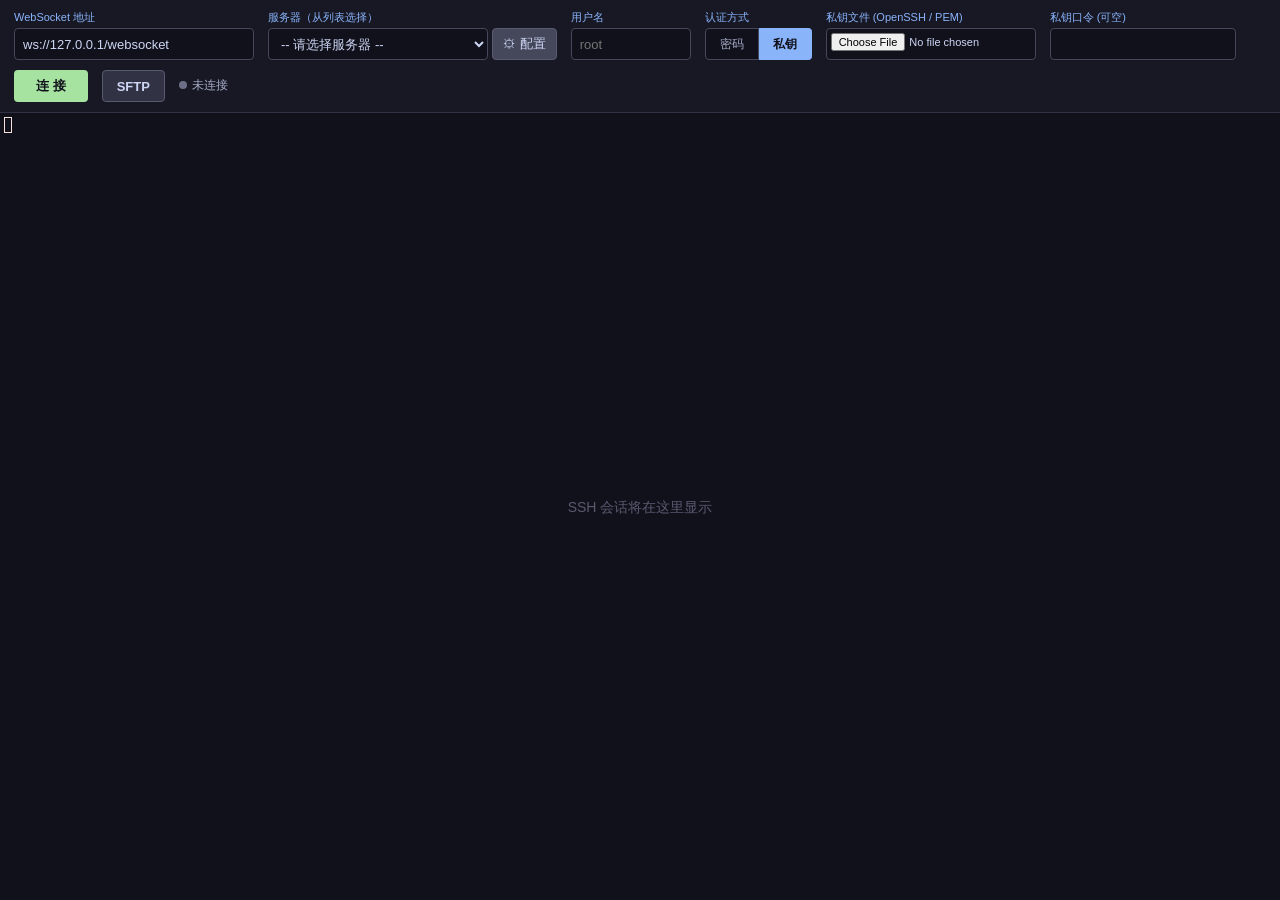
==== public/index.html @ 0f8e8fd8 "完成ssh和sftp页面" ====
<!DOCTYPE html>
<html lang="zh-CN">
<head>
<meta charset="UTF-8">
<meta name="viewport" content="width=device-width, initial-scale=1.0">
<title>WebSSH - 浏览器 SSH 终端 (可配置服务器列表)</title>
<link rel="stylesheet" href="css/xterm.css">
<style>
  * { box-sizing: border-box; margin: 0; padding: 0; }
  html, body { width: 100%; height: 100%; overflow: hidden; }
  body {
    font-family: "Segoe UI", "Microsoft YaHei", sans-serif;
    background: #1e1e2e; color: #cdd6f4; display: flex; flex-direction: column;
  }

  /* ===== 登录栏 ===== */
  #loginbar {
    flex: 0 0 auto; background: #181825; border-bottom: 1px solid #313244;
    padding: 10px 14px; display: flex; flex-wrap: wrap; gap: 10px 14px; align-items: flex-end;
  }
  .field { display: flex; flex-direction: column; gap: 3px; }
  .field label { font-size: 11px; color: #89b4fa; }
  .field input[type=text], .field input[type=password], .field input[type=file], .field select {
    background: #11111b; border: 1px solid #45475a; border-radius: 4px; color: #cdd6f4;
    padding: 6px 8px; font-size: 13px; outline: none; height: 32px;
  }
  .field input:focus, .field select:focus { border-color: #89b4fa; }
  .field input[type=file] { width: 210px; font-size: 11px; padding: 4px; }
  #f-wsurl input { width: 240px; }
  #f-user input { width: 120px; }
  #f-svraddr select { width: 220px; }

  /* 服务器地址行 - 下拉 + 配置按钮 */
  #svraddr-row { display: flex; gap: 4px; align-items: center; }
  #svraddr-row select { flex: 1; }
  #btn-config {
    background: #45475a; border: 1px solid #585b70; color: #cdd6f4; border-radius: 4px;
    height: 32px; padding: 0 10px; font-size: 13px; cursor: pointer; white-space: nowrap;
  }
  #btn-config:hover { background: #585b70; border-color: #89b4fa; }

  /* 认证方式切换 */
  #auth-tabs { display: flex; gap: 0; }
  #auth-tabs button {
    background: #11111b; border: 1px solid #45475a; color: #a6adc8; padding: 6px 14px;
    font-size: 12px; cursor: pointer; height: 32px;
  }
  #auth-tabs button:first-child { border-radius: 4px 0 0 4px; }
  #auth-tabs button:last-child { border-radius: 0 4px 4px 0; border-left: none; }
  #auth-tabs button.active { background: #89b4fa; color: #11111b; border-color: #89b4fa; font-weight: 600; }

  #btn-connect {
    background: #a6e3a1; color: #11111b; border: none; border-radius: 4px; padding: 7px 22px;
    font-size: 13px; font-weight: 600; cursor: pointer; height: 32px;
  }
  #btn-connect:hover { background: #94d890; }
  #btn-connect:disabled { background: #45475a; color: #7f849c; cursor: not-allowed; }
  #btn-connect.disconnect { background: #f38ba8; }
  #btn-connect.disconnect:hover { background: #eb6f92; }

  #btn-sftp {
    background: #313244; border: 1px solid #585b70; color: #cdd6f4; border-radius: 4px;
    padding: 0 14px; font-size: 13px; cursor: pointer; height: 32px; font-weight: 600;
  }
  #btn-sftp:hover { background: #45475a; border-color: #89b4fa; }
  #btn-sftp.active { background: #89b4fa; color: #11111b; border-color: #89b4fa; }

  #status { font-size: 12px; color: #a6adc8; padding-bottom: 8px; }
  #status .dot { display: inline-block; width: 8px; height: 8px; border-radius: 50%; background: #6c7086; margin-right: 5px; }
  #status.connected .dot { background: #a6e3a1; }
  #status.connecting .dot { background: #f9e2af; }
  #status.error .dot { background: #f38ba8; }

  /* ===== 配置弹窗 ===== */
  #config-overlay {
    display: none; position: fixed; top: 0; left: 0; width: 100%; height: 100%;
    background: rgba(0,0,0,0.55); z-index: 1000; align-items: center; justify-content: center;
  }
  #config-overlay.show { display: flex; }
  #config-panel {
    background: #1e1e2e; border: 1px solid #45475a; border-radius: 10px;
    width: 640px; max-width: 94vw; max-height: 86vh; display: flex; flex-direction: column;
    box-shadow: 0 8px 40px rgba(0,0,0,0.6);
  }
  #config-header {
    padding: 14px 20px; border-bottom: 1px solid #313244; display: flex;
    align-items: center; justify-content: space-between;
  }
  #config-header h2 { font-size: 16px; color: #89b4fa; font-weight: 600; }
  #config-close {
    background: none; border: none; color: #a6adc8; font-size: 22px; cursor: pointer;
    line-height: 1; padding: 0 4px;
  }
  #config-close:hover { color: #f38ba8; }

  #config-body { padding: 16px 20px; overflow-y: auto; flex: 1; }
  #config-body .hint { font-size: 12px; color: #7f849c; margin-bottom: 12px; line-height: 1.7; }

  /* 服务器条目列表 */
  #srv-list { display: flex; flex-direction: column; gap: 8px; margin-bottom: 16px; }
  .srv-item {
    display: flex; gap: 8px; align-items: center; background: #181825;
    border: 1px solid #313244; border-radius: 6px; padding: 8px 10px;
  }
  .srv-item input {
    background: #11111b; border: 1px solid #45475a; border-radius: 4px; color: #cdd6f4;
    padding: 6px 8px; font-size: 13px; outline: none; height: 32px;
  }
  .srv-item input:focus { border-color: #89b4fa; }
  .srv-item .srv-name { width: 140px; flex: 0 0 140px; }
  .srv-item .srv-addr { flex: 1; min-width: 120px; }
  .srv-item .srv-user { width: 110px; flex: 0 0 110px; }
  .srv-item .srv-del {
    background: #432d3b; border: 1px solid #f38ba8; color: #f38ba8; border-radius: 4px;
    height: 32px; width: 36px; font-size: 16px; cursor: pointer; flex: 0 0 36px;
  }
  .srv-item .srv-del:hover { background: #f38ba8; color: #11111b; }
  .srv-item .srv-label { font-size: 10px; color: #6c7086; text-align: center; }

  #btn-add-srv {
    background: #313244; border: 1px dashed #585b70; color: #a6adc8; border-radius: 6px;
    padding: 9px; font-size: 13px; cursor: pointer; width: 100%; margin-bottom: 16px;
  }
  #btn-add-srv:hover { background: #45475a; color: #cdd6f4; border-color: #89b4fa; }

  #config-footer {
    padding: 14px 20px; border-top: 1px solid #313244; display: flex;
    gap: 10px; justify-content: flex-end;
  }
  #config-footer button {
    border: none; border-radius: 4px; padding: 8px 22px; font-size: 13px;
    font-weight: 600; cursor: pointer;
  }
  #btn-save-config { background: #a6e3a1; color: #11111b; }
  #btn-save-config:hover { background: #94d890; }
  #btn-cancel-config { background: #45475a; color: #cdd6f4; }
  #btn-cancel-config:hover { background: #585b70; }

  /* ===== 主机密钥确认条 ===== */
  #hostkey-bar {
    flex: 0 0 auto; display: none; background: #432d3b; border-bottom: 1px solid #f38ba8;
    padding: 8px 14px; font-size: 12px; align-items: center; gap: 14px; flex-wrap: wrap;
  }
  #hostkey-bar .hk-text { line-height: 1.7; }
  #hostkey-bar .hk-fp { font-family: Consolas, monospace; color: #f9e2af; word-break: break-all; }
  #hostkey-bar button {
    border: none; border-radius: 4px; padding: 6px 16px; font-size: 12px; cursor: pointer; font-weight: 600;
  }
  #btn-hk-trust { background: #a6e3a1; color: #11111b; }
  #btn-hk-reject { background: #f38ba8; color: #11111b; }
  #hk-save { display: flex; align-items: center; gap: 4px; cursor: pointer; }

  /* ===== 终端 ===== */
  #main-area { flex: 1 1 auto; min-height: 0; display: flex; overflow: hidden; }
  #sftp-panel {
    display: none; flex: 0 0 25%; min-width: 240px; max-width: 80%;
    background: #11111b; border-right: 1px solid #313244;
  }
  #sftp-panel iframe { width: 100%; height: 100%; border: none; }
  #sftp-splitter {
    display: none; flex: 0 0 5px; background: #313244; cursor: col-resize;
    user-select: none; -webkit-user-select: none;
  }
  #sftp-splitter:hover, #sftp-splitter.dragging { background: #89b4fa; }
  #terminal-wrap { flex: 1 1 auto; min-height: 0; padding: 4px; background: #11111b; overflow: hidden; position: relative; }
  #terminal { width: 100%; height: 100%; }
  #tip {
    position: absolute; top: 50%; left: 50%; transform: translate(-50%,-50%);
    color: #585b70; font-size: 14px; pointer-events: none; text-align: center; line-height: 2;
  }
</style>
</head>
<body>

<div id="loginbar">
  <div class="field" id="f-wsurl">
    <label>WebSocket 地址</label>
    <input type="text" id="wsurl" value="ws://127.0.0.1/websocket" spellcheck="false" autocomplete="off">
  </div>
  <div class="field" id="f-svraddr">
    <label>服务器（从列表选择）</label>
    <div id="svraddr-row">
      <select id="svraddr">
        <option value="">-- 请先在配置中管理服务器 --</option>
      </select>
      <button id="btn-config" type="button" title="管理服务器列表">⚙ 配置</button>
    </div>
  </div>

  <div class="field" id="f-user">
    <label>用户名</label>
    <input type="text" id="username" spellcheck="false" autocomplete="off" placeholder="root">
  </div>

  <div class="field">
    <label>认证方式</label>
    <div id="auth-tabs">
      <button id="tab-password" type="button">密码</button>
      <button id="tab-key" class="active" type="button">私钥</button>
    </div>
  </div>

  <div class="field" id="f-password" style="display:none">
    <label>密码</label>
    <input type="password" id="password" autocomplete="current-password" placeholder="使用密码管理器自动填充">
  </div>

  <div class="field" id="f-keyfile">
    <label>私钥文件 (OpenSSH / PEM)</label>
    <input type="file" id="keyfile">
  </div>
  <div class="field" id="f-keypass">
    <label>私钥口令 (可空)</label>
    <input type="password" id="keypassphrase" autocomplete="off">
  </div>

  <button id="btn-connect" type="button">连 接</button>
  <button id="btn-sftp" type="button" title="切换 SFTP 文件管理器">SFTP</button>
  <div id="status"><span class="dot"></span><span id="status-text">未连接</span></div>
</div>

<!-- ============ 配置弹窗 ============ -->
<div id="config-overlay">
  <div id="config-panel">
    <div id="config-header">
      <h2>⚙ 服务器配置管理</h2>
      <button id="config-close" type="button">&times;</button>
    </div>
    <div id="config-body">
      <div class="hint">
        在此添加/编辑服务器。每行需要填写：<b>名称</b>（下拉列表中显示）、<b>地址</b>（host:port 或 host）、<b>用户名</b>（可选，选中该服务器时自动填充）。<br>
        配置将自动保存在浏览器本地（localStorage），下次打开页面时依然存在。
      </div>
      <div id="srv-list"></div>
      <button id="btn-add-srv" type="button">＋ 添加服务器</button>
    </div>
    <div id="config-footer">
      <button id="btn-cancel-config" type="button">取消</button>
      <button id="btn-save-config" type="button">保存配置</button>
    </div>
  </div>
</div>

<div id="hostkey-bar">
  <div class="hk-text">
    <div id="hk-title">首次连接，请核对服务器主机密钥指纹：</div>
    <div>算法：<b id="hk-type"></b></div>
    <div class="hk-fp" id="hk-fp"></div>
  </div>
  <label id="hk-save"><input type="checkbox" id="hk-remember" checked> 信任并保存到本机</label>
  <button id="btn-hk-trust" type="button">信任并连接</button>
  <button id="btn-hk-reject" type="button">拒绝</button>
</div>

<div id="main-area">
  <div id="sftp-panel">
    <iframe id="sftp-frame"></iframe>
  </div>
  <div id="sftp-splitter"></div>
  <div id="terminal-wrap">
    <div id="terminal"></div>
    <div id="tip">
      SSH 会话将在这里显示<br>
    </div>
  </div>
</div>

<script src="lib/xterm.min.js"></script>
<script src="lib/xterm-addon-fit.min.js"></script>
<script src="lib/ssh/ssh-util.js"></script>
<script src="lib/ssh/ssh-crypto.js"></script>
<script src="lib/ssh/ssh-keys.js"></script>
<script src="lib/ssh/ssh-client.js"></script>
<script src="lib/ssh/sftp-client.js"></script>
<script src="lib/ssh/app.js"></script>
</body>
</html>
---- public/css/xterm.css ----
/**
 * Copyright (c) 2014 The xterm.js authors. All rights reserved.
 * Copyright (c) 2012-2013, Christopher Jeffrey (MIT License)
 * https://github.com/chjj/term.js
 * @license MIT
 *
 * Permission is hereby granted, free of charge, to any person obtaining a copy
 * of this software and associated documentation files (the "Software"), to deal
 * in the Software without restriction, including without limitation the rights
 * to use, copy, modify, merge, publish, distribute, sublicense, and/or sell
 * copies of the Software, and to permit persons to whom the Software is
 * furnished to do so, subject to the following conditions:
 *
 * The above copyright notice and this permission notice shall be included in
 * all copies or substantial portions of the Software.
 *
 * THE SOFTWARE IS PROVIDED "AS IS", WITHOUT WARRANTY OF ANY KIND, EXPRESS OR
 * IMPLIED, INCLUDING BUT NOT LIMITED TO THE WARRANTIES OF MERCHANTABILITY,
 * FITNESS FOR A PARTICULAR PURPOSE AND NONINFRINGEMENT. IN NO EVENT SHALL THE
 * AUTHORS OR COPYRIGHT HOLDERS BE LIABLE FOR ANY CLAIM, DAMAGES OR OTHER
 * LIABILITY, WHETHER IN AN ACTION OF CONTRACT, TORT OR OTHERWISE, ARISING FROM,
 * OUT OF OR IN CONNECTION WITH THE SOFTWARE OR THE USE OR OTHER DEALINGS IN
 * THE SOFTWARE.
 *
 * Originally forked from (with the author's permission):
 *   Fabrice Bellard's javascript vt100 for jslinux:
 *   http://bellard.org/jslinux/
 *   Copyright (c) 2011 Fabrice Bellard
 *   The original design remains. The terminal itself
 *   has been extended to include xterm CSI codes, among
 *   other features.
 */

/**
 *  Default styles for xterm.js
 */

.xterm {
    cursor: text;
    position: relative;
    user-select: none;
    -ms-user-select: none;
    -webkit-user-select: none;
}

.xterm.focus,
.xterm:focus {
    outline: none;
}

.xterm .xterm-helpers {
    position: absolute;
    top: 0;
    /**
     * The z-index of the helpers must be higher than the canvases in order for
     * IMEs to appear on top.
     */
    z-index: 5;
}

.xterm .xterm-helper-textarea {
    padding: 0;
    border: 0;
    margin: 0;
    /* Move textarea out of the screen to the far left, so that the cursor is not visible */
    position: absolute;
    opacity: 0;
    left: -9999em;
    top: 0;
    width: 0;
    height: 0;
    z-index: -5;
    /** Prevent wrapping so the IME appears against the textarea at the correct position */
    white-space: nowrap;
    overflow: hidden;
    resize: none;
}

.xterm .composition-view {
    /* TODO: Composition position got messed up somewhere */
    background: #000;
    color: #FFF;
    display: none;
    position: absolute;
    white-space: nowrap;
    z-index: 1;
}

.xterm .composition-view.active {
    display: block;
}

.xterm .xterm-viewport {
    /* On OS X this is required in order for the scroll bar to appear fully opaque */
    background-color: #000;
    overflow-y: scroll;
    cursor: default;
    position: absolute;
    right: 0;
    left: 0;
    top: 0;
    bottom: 0;
}

.xterm .xterm-screen {
    position: relative;
}

.xterm .xterm-screen canvas {
    position: absolute;
    left: 0;
    top: 0;
}

.xterm .xterm-scroll-area {
    visibility: hidden;
}

.xterm-char-measure-element {
    display: inline-block;
    visibility: hidden;
    position: absolute;
    top: 0;
    left: -9999em;
    line-height: normal;
}

.xterm.enable-mouse-events {
    /* When mouse events are enabled (eg. tmux), revert to the standard pointer cursor */
    cursor: default;
}

.xterm.xterm-cursor-pointer,
.xterm .xterm-cursor-pointer {
    cursor: pointer;
}

.xterm.column-select.focus {
    /* Column selection mode */
    cursor: crosshair;
}

.xterm .xterm-accessibility,
.xterm .xterm-message {
    position: absolute;
    left: 0;
    top: 0;
    bottom: 0;
    right: 0;
    z-index: 10;
    color: transparent;
    pointer-events: none;
}

.xterm .live-region {
    position: absolute;
    left: -9999px;
    width: 1px;
    height: 1px;
    overflow: hidden;
}

.xterm-dim {
    /* Dim should not apply to background, so the opacity of the foreground color is applied
     * explicitly in the generated class and reset to 1 here */
    opacity: 1 !important;
}

.xterm-underline-1 { text-decoration: underline; }
.xterm-underline-2 { text-decoration: double underline; }
.xterm-underline-3 { text-decoration: wavy underline; }
.xterm-underline-4 { text-decoration: dotted underline; }
.xterm-underline-5 { text-decoration: dashed underline; }

.xterm-overline {
    text-decoration: overline;
}

.xterm-overline.xterm-underline-1 { text-decoration: overline underline; }
.xterm-overline.xterm-underline-2 { text-decoration: overline double underline; }
.xterm-overline.xterm-underline-3 { text-decoration: overline wavy underline; }
.xterm-overline.xterm-underline-4 { text-decoration: overline dotted underline; }
.xterm-overline.xterm-underline-5 { text-decoration: overline dashed underline; }

.xterm-strikethrough {
    text-decoration: line-through;
}

.xterm-screen .xterm-decoration-container .xterm-decoration {
	z-index: 6;
	position: absolute;
}

.xterm-screen .xterm-decoration-container .xterm-decoration.xterm-decoration-top-layer {
	z-index: 7;
}

.xterm-decoration-overview-ruler {
    z-index: 8;
    position: absolute;
    top: 0;
    right: 0;
    pointer-events: none;
}

.xterm-decoration-top {
    z-index: 2;
    position: relative;
}
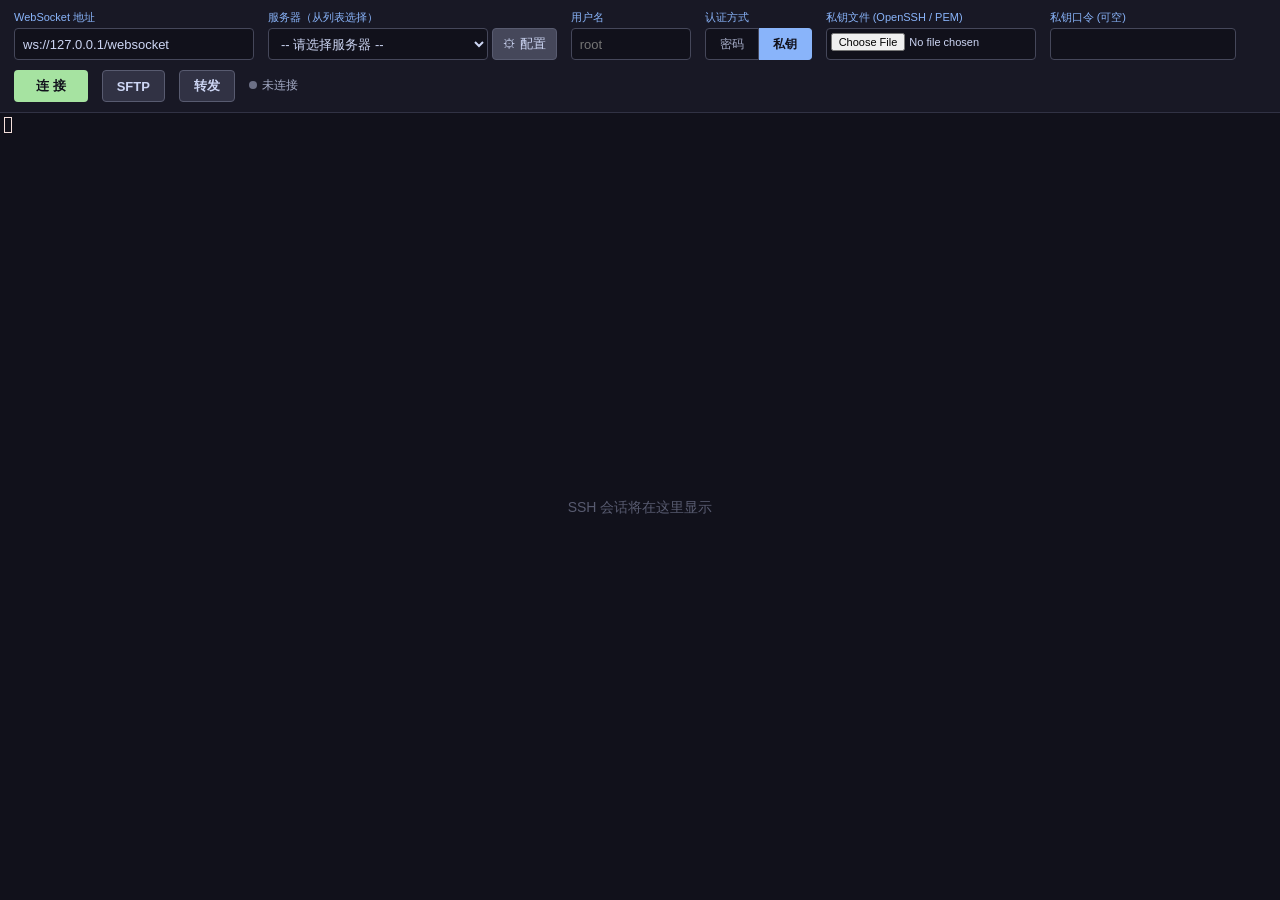
==== commit 069e2d30: "新增端口转发功能" ====
--- a/public/index.html
+++ b/public/index.html
@@ -65,6 +65,13 @@
   #btn-sftp:hover { background: #45475a; border-color: #89b4fa; }
   #btn-sftp.active { background: #89b4fa; color: #11111b; border-color: #89b4fa; }
 
+  #btn-fwd {
+    background: #313244; border: 1px solid #585b70; color: #cdd6f4; border-radius: 4px;
+    padding: 0 14px; font-size: 13px; cursor: pointer; height: 32px; font-weight: 600;
+  }
+  #btn-fwd:hover { background: #45475a; border-color: #f9e2af; }
+  #btn-fwd.active { background: #f9e2af; color: #11111b; border-color: #f9e2af; }
+
   #status { font-size: 12px; color: #a6adc8; padding-bottom: 8px; }
   #status .dot { display: inline-block; width: 8px; height: 8px; border-radius: 50%; background: #6c7086; margin-right: 5px; }
   #status.connected .dot { background: #a6e3a1; }
@@ -152,11 +159,20 @@
 
   /* ===== 终端 ===== */
   #main-area { flex: 1 1 auto; min-height: 0; display: flex; overflow: hidden; }
+  #left-col {
+    display: none; flex: 0 0 25%; min-width: 240px; max-width: 80%;
+    flex-direction: column; background: #11111b; border-right: 1px solid #313244;
+  }
   #sftp-panel {
-    display: none; flex: 0 0 25%; min-width: 240px; max-width: 80%;
-    background: #11111b; border-right: 1px solid #313244;
-  }
+    flex: 1 1 50%; min-height: 0; background: #11111b;
+  }
+  #sftp-panel.hidden { display: none; }
   #sftp-panel iframe { width: 100%; height: 100%; border: none; }
+  #fwd-panel {
+    flex: 1 1 50%; min-height: 0; background: #11111b; border-top: 1px solid #313244;
+  }
+  #fwd-panel.hidden { display: none; }
+  #fwd-panel iframe { width: 100%; height: 100%; border: none; }
   #sftp-splitter {
     display: none; flex: 0 0 5px; background: #313244; cursor: col-resize;
     user-select: none; -webkit-user-select: none;
@@ -192,7 +208,7 @@
     <input type="text" id="username" spellcheck="false" autocomplete="off" placeholder="root">
   </div>
 
-  <div class="field">
+  <div class="field" id="f-auth-mode">
     <label>认证方式</label>
     <div id="auth-tabs">
       <button id="tab-password" type="button">密码</button>
@@ -216,6 +232,7 @@
 
   <button id="btn-connect" type="button">连 接</button>
   <button id="btn-sftp" type="button" title="切换 SFTP 文件管理器">SFTP</button>
+  <button id="btn-fwd" type="button" title="切换端口转发测试面板">转发</button>
   <div id="status"><span class="dot"></span><span id="status-text">未连接</span></div>
 </div>
 
@@ -253,8 +270,13 @@
 </div>
 
 <div id="main-area">
-  <div id="sftp-panel">
-    <iframe id="sftp-frame"></iframe>
+  <div id="left-col">
+    <div id="sftp-panel" class="hidden">
+      <iframe id="sftp-frame"></iframe>
+    </div>
+    <div id="fwd-panel" class="hidden">
+      <iframe id="fwd-frame"></iframe>
+    </div>
   </div>
   <div id="sftp-splitter"></div>
   <div id="terminal-wrap">
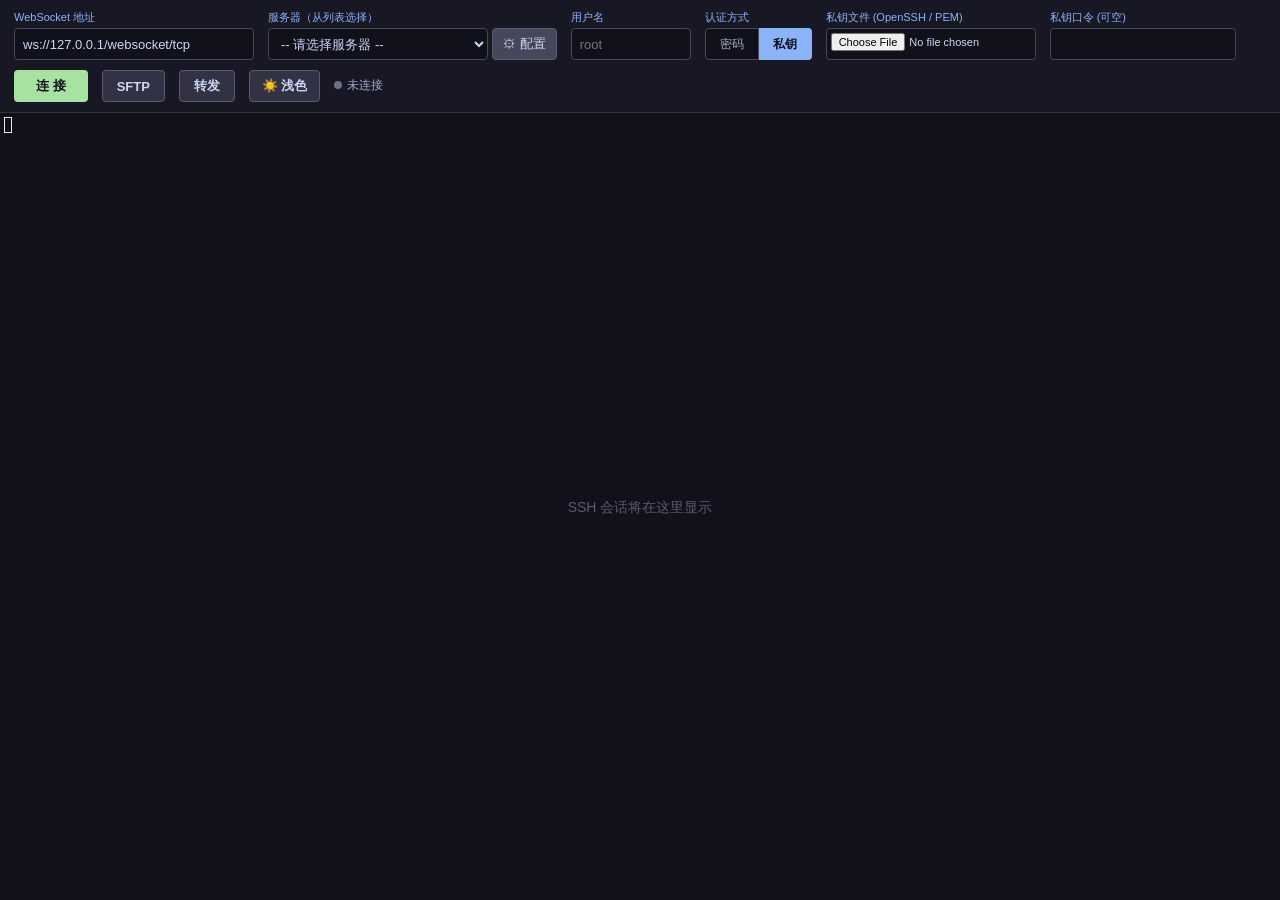
==== commit e6ea2bd2: "feat(webssh): 支持深浅主题切换并优化右侧面板与断开清屏 新增 css/theme.css（浅色采用 Catppuccin Latte 配色），通过  html[data-theme="l" ====
--- a/public/index.html
+++ b/public/index.html
@@ -5,6 +5,7 @@
 <meta name="viewport" content="width=device-width, initial-scale=1.0">
 <title>WebSSH - 浏览器 SSH 终端 (可配置服务器列表)</title>
 <link rel="stylesheet" href="css/xterm.css">
+<link rel="stylesheet" href="css/theme.css">
 <style>
   * { box-sizing: border-box; margin: 0; padding: 0; }
   html, body { width: 100%; height: 100%; overflow: hidden; }
@@ -49,6 +50,12 @@
   #auth-tabs button:last-child { border-radius: 0 4px 4px 0; border-left: none; }
   #auth-tabs button.active { background: #89b4fa; color: #11111b; border-color: #89b4fa; font-weight: 600; }
 
+  .cfg-io-btn {
+    background: #45475a; border: none; border-radius: 4px; padding: 8px 16px;
+    font-size: 13px; font-weight: 600; cursor: pointer; color: #cdd6f4;
+  }
+  .cfg-io-btn:hover { background: #585b70; }
+
   #btn-connect {
     background: #a6e3a1; color: #11111b; border: none; border-radius: 4px; padding: 7px 22px;
     font-size: 13px; font-weight: 600; cursor: pointer; height: 32px;
@@ -71,6 +78,12 @@
   }
   #btn-fwd:hover { background: #45475a; border-color: #f9e2af; }
   #btn-fwd.active { background: #f9e2af; color: #11111b; border-color: #f9e2af; }
+
+  #btn-theme {
+    background: #313244; border: 1px solid #585b70; color: #cdd6f4; border-radius: 4px;
+    padding: 0 12px; font-size: 13px; cursor: pointer; height: 32px; font-weight: 600;
+  }
+  #btn-theme:hover { background: #45475a; border-color: #89b4fa; }
 
   #status { font-size: 12px; color: #a6adc8; padding-bottom: 8px; }
   #status .dot { display: inline-block; width: 8px; height: 8px; border-radius: 50%; background: #6c7086; margin-right: 5px; }
@@ -159,9 +172,9 @@
 
   /* ===== 终端 ===== */
   #main-area { flex: 1 1 auto; min-height: 0; display: flex; overflow: hidden; }
-  #left-col {
-    display: none; flex: 0 0 25%; min-width: 240px; max-width: 80%;
-    flex-direction: column; background: #11111b; border-right: 1px solid #313244;
+  #right-col {
+    display: none; flex: 0 0 50%; min-width: 240px; max-width: 80%;
+    flex-direction: column; background: #11111b; border-left: 1px solid #313244;
   }
   #sftp-panel {
     flex: 1 1 50%; min-height: 0; background: #11111b;
@@ -174,10 +187,17 @@
   #fwd-panel.hidden { display: none; }
   #fwd-panel iframe { width: 100%; height: 100%; border: none; }
   #sftp-splitter {
-    display: none; flex: 0 0 5px; background: #313244; cursor: col-resize;
-    user-select: none; -webkit-user-select: none;
+    display: none; flex: 0 0 6px; background: #313244; cursor: col-resize;
+    user-select: none; -webkit-user-select: none; position: relative; z-index: 5;
+    touch-action: none;
+  }
+  #sftp-splitter::before {
+    content: ''; position: absolute; top: 0; bottom: 0; left: -4px; right: -4px;
   }
   #sftp-splitter:hover, #sftp-splitter.dragging { background: #89b4fa; }
+  /* 拖拽期间禁用 iframe 指针事件，防止 iframe 吞掉 pointermove/pointerup */
+  body.col-resizing { cursor: col-resize; user-select: none; -webkit-user-select: none; }
+  body.col-resizing iframe { pointer-events: none; }
   #terminal-wrap { flex: 1 1 auto; min-height: 0; padding: 4px; background: #11111b; overflow: hidden; position: relative; }
   #terminal { width: 100%; height: 100%; }
   #tip {
@@ -191,7 +211,7 @@
 <div id="loginbar">
   <div class="field" id="f-wsurl">
     <label>WebSocket 地址</label>
-    <input type="text" id="wsurl" value="ws://127.0.0.1/websocket" spellcheck="false" autocomplete="off">
+    <input type="text" id="wsurl" value="ws://127.0.0.1/websocket/tcp" spellcheck="false" autocomplete="off">
   </div>
   <div class="field" id="f-svraddr">
     <label>服务器（从列表选择）</label>
@@ -233,6 +253,7 @@
   <button id="btn-connect" type="button">连 接</button>
   <button id="btn-sftp" type="button" title="切换 SFTP 文件管理器">SFTP</button>
   <button id="btn-fwd" type="button" title="切换端口转发测试面板">转发</button>
+  <button id="btn-theme" type="button" title="切换到浅色模式">☀️ 浅色</button>
   <div id="status"><span class="dot"></span><span id="status-text">未连接</span></div>
 </div>
 
@@ -252,6 +273,10 @@
       <button id="btn-add-srv" type="button">＋ 添加服务器</button>
     </div>
     <div id="config-footer">
+      <button id="btn-import" class="cfg-io-btn" type="button" title="从 JSON 文件导入配置">导入</button>
+      <button id="btn-export" class="cfg-io-btn" type="button" title="导出配置为 JSON 文件">导出</button>
+      <input type="file" id="import-file" accept=".json,application/json" style="display:none">
+      <div style="flex:1"></div>
       <button id="btn-cancel-config" type="button">取消</button>
       <button id="btn-save-config" type="button">保存配置</button>
     </div>
@@ -270,19 +295,19 @@
 </div>
 
 <div id="main-area">
-  <div id="left-col">
-    <div id="sftp-panel" class="hidden">
-      <iframe id="sftp-frame"></iframe>
-    </div>
-    <div id="fwd-panel" class="hidden">
-      <iframe id="fwd-frame"></iframe>
-    </div>
-  </div>
-  <div id="sftp-splitter"></div>
   <div id="terminal-wrap">
     <div id="terminal"></div>
     <div id="tip">
       SSH 会话将在这里显示<br>
+    </div>
+  </div>
+  <div id="sftp-splitter"></div>
+  <div id="right-col">
+    <div id="sftp-panel" class="hidden">
+      <iframe id="sftp-frame"></iframe>
+    </div>
+    <div id="fwd-panel" class="hidden">
+      <iframe id="fwd-frame"></iframe>
     </div>
   </div>
 </div>
--- a/public/css/theme.css
+++ b/public/css/theme.css
@@ -0,0 +1,115 @@
+/*!
+ * theme.css - 深色/浅色主题（浅色采用 Catppuccin Latte 配色）
+ * 由 html[data-theme="light"] 覆盖各页面原有硬编码颜色
+ */
+
+/* ================= 主页面 index.html ================= */
+html[data-theme="light"] body { background: #eff1f5; color: #4c4f69; }
+html[data-theme="light"] #loginbar { background: #e6e9ef; border-bottom-color: #bcc0cc; }
+html[data-theme="light"] .field label { color: #1e66f5; }
+html[data-theme="light"] .field input[type=text],
+html[data-theme="light"] .field input[type=password],
+html[data-theme="light"] .field input[type=file],
+html[data-theme="light"] .field select { background: #ffffff; border-color: #bcc0cc; color: #4c4f69; }
+html[data-theme="light"] #btn-config,
+html[data-theme="light"] .cfg-io-btn { background: #ccd0da; border-color: #bcc0cc; color: #4c4f69; }
+html[data-theme="light"] #btn-config:hover,
+html[data-theme="light"] .cfg-io-btn:hover { background: #bcc0cc; border-color: #1e66f5; }
+html[data-theme="light"] #auth-tabs button { background: #ffffff; border-color: #bcc0cc; color: #6c6f85; }
+html[data-theme="light"] #auth-tabs button.active { background: #1e66f5; color: #ffffff; border-color: #1e66f5; }
+html[data-theme="light"] #btn-sftp,
+html[data-theme="light"] #btn-fwd,
+html[data-theme="light"] #btn-theme { background: #ccd0da; border-color: #bcc0cc; color: #4c4f69; }
+html[data-theme="light"] #btn-sftp:hover,
+html[data-theme="light"] #btn-fwd:hover,
+html[data-theme="light"] #btn-theme:hover { background: #bcc0cc; border-color: #1e66f5; }
+html[data-theme="light"] #btn-sftp.active { background: #1e66f5; color: #ffffff; border-color: #1e66f5; }
+html[data-theme="light"] #btn-fwd.active { background: #df8e1d; color: #ffffff; border-color: #df8e1d; }
+html[data-theme="light"] #btn-connect { background: #40a02b; color: #ffffff; }
+html[data-theme="light"] #btn-connect:hover { background: #347f22; }
+html[data-theme="light"] #btn-connect.disconnect { background: #d20f39; color: #ffffff; }
+html[data-theme="light"] #btn-connect.disconnect:hover { background: #b30d31; }
+html[data-theme="light"] #btn-connect:disabled { background: #ccd0da; color: #9ca0b0; }
+html[data-theme="light"] #status { color: #6c6f85; }
+html[data-theme="light"] #status .dot { background: #9ca0b0; }
+html[data-theme="light"] #config-overlay { background: rgba(76,79,105,0.45); }
+html[data-theme="light"] #config-panel { background: #eff1f5; border-color: #bcc0cc; box-shadow: 0 8px 40px rgba(76,79,105,0.25); }
+html[data-theme="light"] #config-header { border-bottom-color: #ccd0da; }
+html[data-theme="light"] #config-header h2 { color: #1e66f5; }
+html[data-theme="light"] #config-close { color: #6c6f85; }
+html[data-theme="light"] #config-body .hint { color: #8c8fa1; }
+html[data-theme="light"] .srv-item { background: #e6e9ef; border-color: #ccd0da; }
+html[data-theme="light"] .srv-item input { background: #ffffff; border-color: #bcc0cc; color: #4c4f69; }
+html[data-theme="light"] .srv-item .srv-label { color: #9ca0b0; }
+html[data-theme="light"] .srv-item .srv-del { background: #fbdae0; border-color: #d20f39; color: #d20f39; }
+html[data-theme="light"] #btn-add-srv { background: #e6e9ef; border-color: #bcc0cc; color: #6c6f85; }
+html[data-theme="light"] #config-footer { border-top-color: #ccd0da; }
+html[data-theme="light"] #btn-cancel-config { background: #ccd0da; color: #4c4f69; }
+html[data-theme="light"] #btn-save-config { background: #40a02b; color: #ffffff; }
+html[data-theme="light"] #hostkey-bar { background: #fbdae0; border-bottom-color: #d20f39; color: #4c4f69; }
+html[data-theme="light"] #hostkey-bar .hk-fp { color: #df8e1d; }
+html[data-theme="light"] #btn-hk-trust { background: #40a02b; color: #ffffff; }
+html[data-theme="light"] #btn-hk-reject { background: #d20f39; color: #ffffff; }
+html[data-theme="light"] #right-col { background: #eff1f5; border-left-color: #bcc0cc; }
+html[data-theme="light"] #sftp-panel,
+html[data-theme="light"] #fwd-panel { background: #eff1f5; }
+html[data-theme="light"] #fwd-panel { border-top-color: #bcc0cc; }
+html[data-theme="light"] #sftp-splitter { background: #ccd0da; }
+html[data-theme="light"] #sftp-splitter:hover,
+html[data-theme="light"] #sftp-splitter.dragging { background: #1e66f5; }
+html[data-theme="light"] #terminal-wrap { background: #eff1f5; }
+html[data-theme="light"] #tip { color: #9ca0b0; }
+
+/* ================= SFTP 页 sftp.html ================= */
+html[data-theme="light"] body { background: #eff1f5; color: #4c4f69; }
+html[data-theme="light"] #toolbar { background: #e6e9ef; border-bottom-color: #bcc0cc; }
+html[data-theme="light"] #toolbar button { background: #ccd0da; border-color: #bcc0cc; color: #4c4f69; }
+html[data-theme="light"] #toolbar button:hover { background: #bcc0cc; border-color: #1e66f5; }
+html[data-theme="light"] #toolbar .sep { background: #ccd0da; }
+html[data-theme="light"] #pathbar { background: #ffffff; border-color: #bcc0cc; }
+html[data-theme="light"] #pathbar input { color: #4c4f69; }
+html[data-theme="light"] #pathbar button { color: #1e66f5; }
+html[data-theme="light"] #filelist-wrap { background: #eff1f5; }
+html[data-theme="light"] #filelist th { background: #e6e9ef; border-bottom-color: #bcc0cc; color: #1e66f5; }
+html[data-theme="light"] #filelist td { border-bottom-color: rgba(172,176,190,0.4); }
+html[data-theme="light"] #filelist tr:hover { background: rgba(30,102,245,0.06); }
+html[data-theme="light"] #filelist tr.selected { background: rgba(30,102,245,0.16); }
+html[data-theme="light"] #filelist td.size { color: #6c6f85; }
+html[data-theme="light"] #filelist td.date { color: #8c8fa1; }
+html[data-theme="light"] .icon-dir { color: #df8e1d; }
+html[data-theme="light"] .icon-file { color: #1e66f5; }
+html[data-theme="light"] .icon-link { color: #ea76cb; }
+html[data-theme="light"] #filelist-wrap.dragover { background: rgba(30,102,245,0.08); outline-color: #1e66f5; }
+html[data-theme="light"] #statusbar { background: #e6e9ef; border-top-color: #bcc0cc; color: #8c8fa1; }
+html[data-theme="light"] #statusbar .count { color: #1e66f5; }
+html[data-theme="light"] #progress-overlay { background: #ffffff; border-color: #bcc0cc; }
+html[data-theme="light"] .prog-item .bar { background: #ccd0da; }
+html[data-theme="light"] .prog-item .pct { color: #6c6f85; }
+html[data-theme="light"] #empty-state { color: #9ca0b0; }
+
+/* ================= 端口转发页 portforward.html ================= */
+html[data-theme="light"] body { background: #eff1f5; color: #4c4f69; }
+html[data-theme="light"] #mode-bar { background: #e6e9ef; border-bottom-color: #bcc0cc; }
+html[data-theme="light"] #mode-bar button { color: #6c6f85; }
+html[data-theme="light"] #mode-bar button.active { color: #df8e1d; border-bottom-color: #df8e1d; }
+html[data-theme="light"] #conn-bar { background: #e6e9ef; border-bottom-color: #bcc0cc; }
+html[data-theme="light"] .fld label { color: #1e66f5; }
+html[data-theme="light"] .fld input { background: #ffffff; border-color: #bcc0cc; color: #4c4f69; }
+html[data-theme="light"] #conn-status { color: #6c6f85; }
+html[data-theme="light"] #conn-status .dot { background: #9ca0b0; }
+html[data-theme="light"] #conn-list-wrap { background: #eff1f5; border-bottom-color: #bcc0cc; }
+html[data-theme="light"] #conn-list th { background: #e6e9ef; color: #1e66f5; border-bottom-color: #bcc0cc; }
+html[data-theme="light"] #conn-list td { border-bottom-color: rgba(172,176,190,0.4); }
+html[data-theme="light"] #conn-list td.cid { color: #df8e1d; }
+html[data-theme="light"] #conn-list td.origin { color: #6c6f85; }
+html[data-theme="light"] #conn-list tr.closed { color: #9ca0b0; }
+html[data-theme="light"] .pane-head { background: #e6e9ef; color: #1e66f5; }
+html[data-theme="light"] .pane + .pane { border-top-color: #bcc0cc; }
+html[data-theme="light"] .mode-tabs button { background: #ffffff; border-color: #bcc0cc; color: #6c6f85; }
+html[data-theme="light"] .mode-tabs button.active { background: #1e66f5; color: #ffffff; border-color: #1e66f5; }
+html[data-theme="light"] textarea.io-text { background: #ffffff; color: #4c4f69; }
+html[data-theme="light"] #send-bar { background: #e6e9ef; border-top-color: #bcc0cc; }
+html[data-theme="light"] #send-bar button { background: #ccd0da; border-color: #bcc0cc; color: #4c4f69; }
+html[data-theme="light"] #send-bar .hint { color: #8c8fa1; }
+html[data-theme="light"] #statusbar { background: #e6e9ef; border-top-color: #bcc0cc; color: #8c8fa1; }
+html[data-theme="light"] #statusbar .bytes { color: #df8e1d; }
